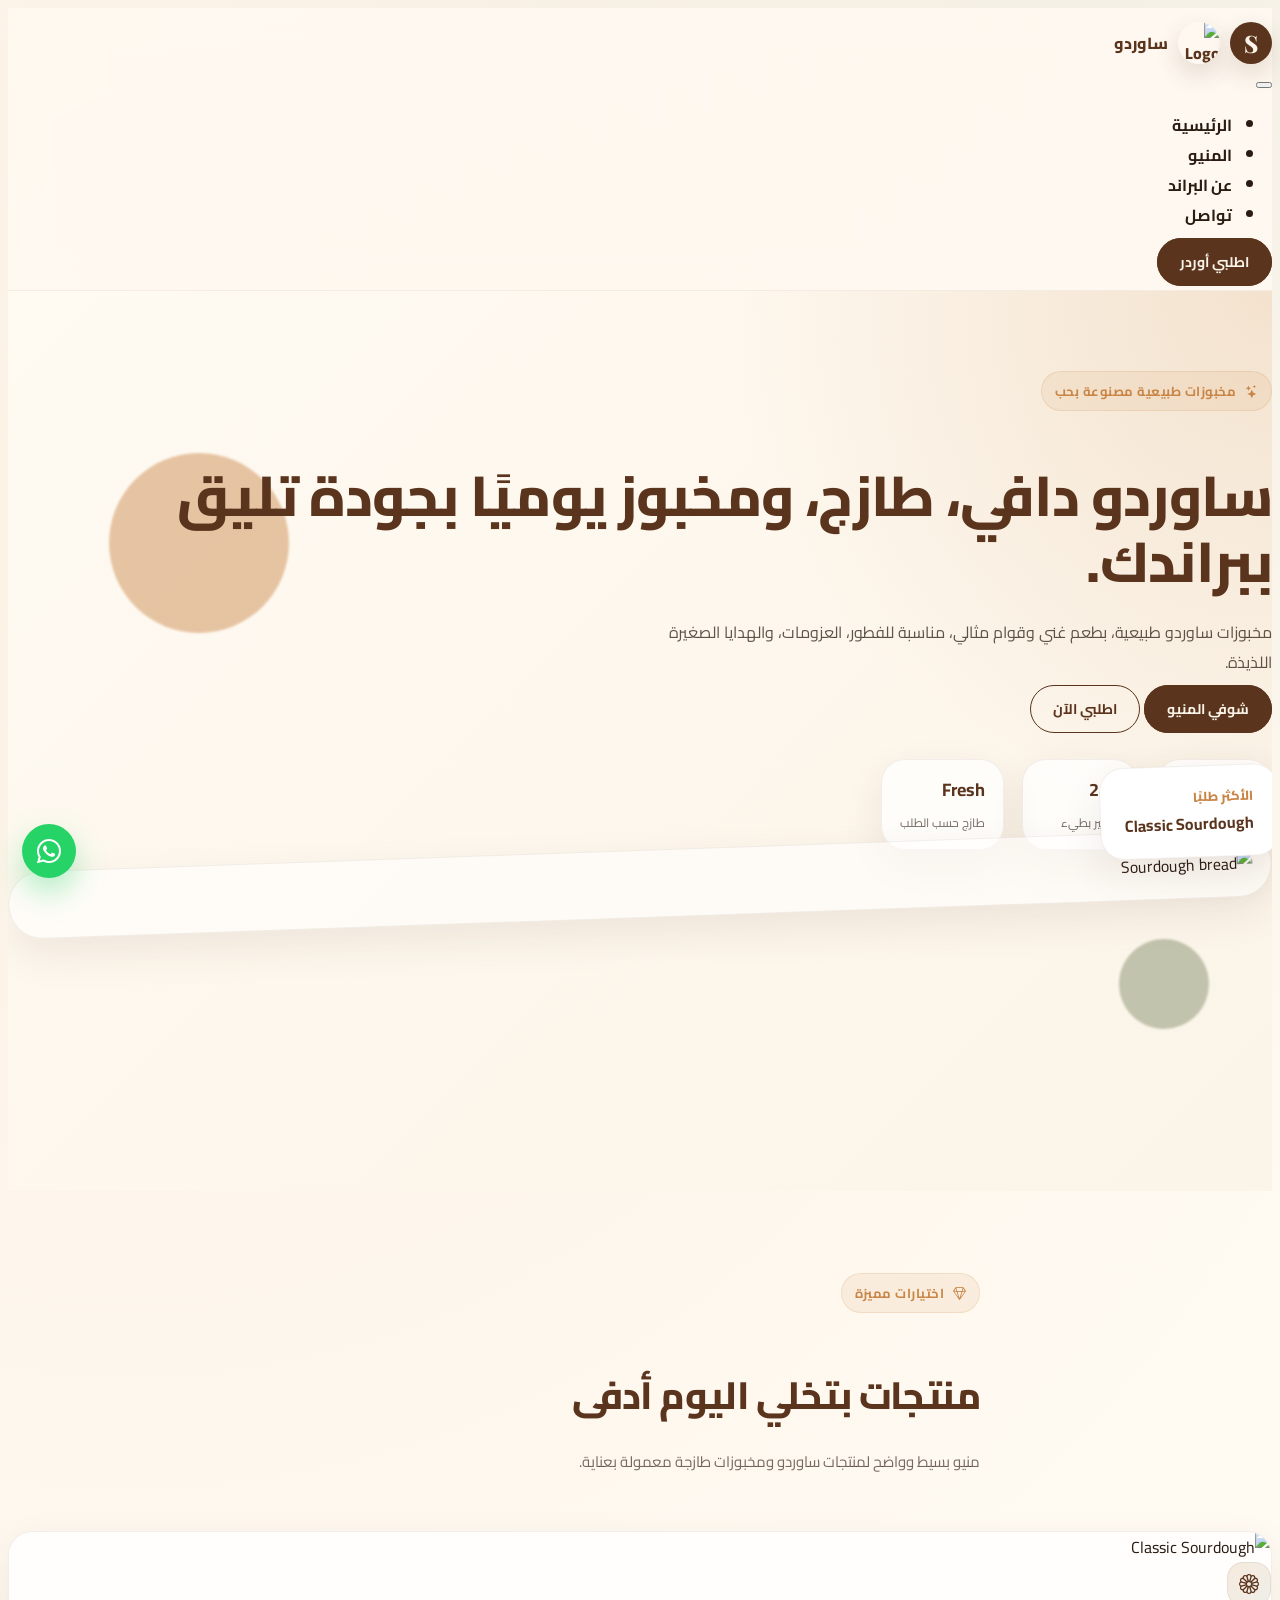
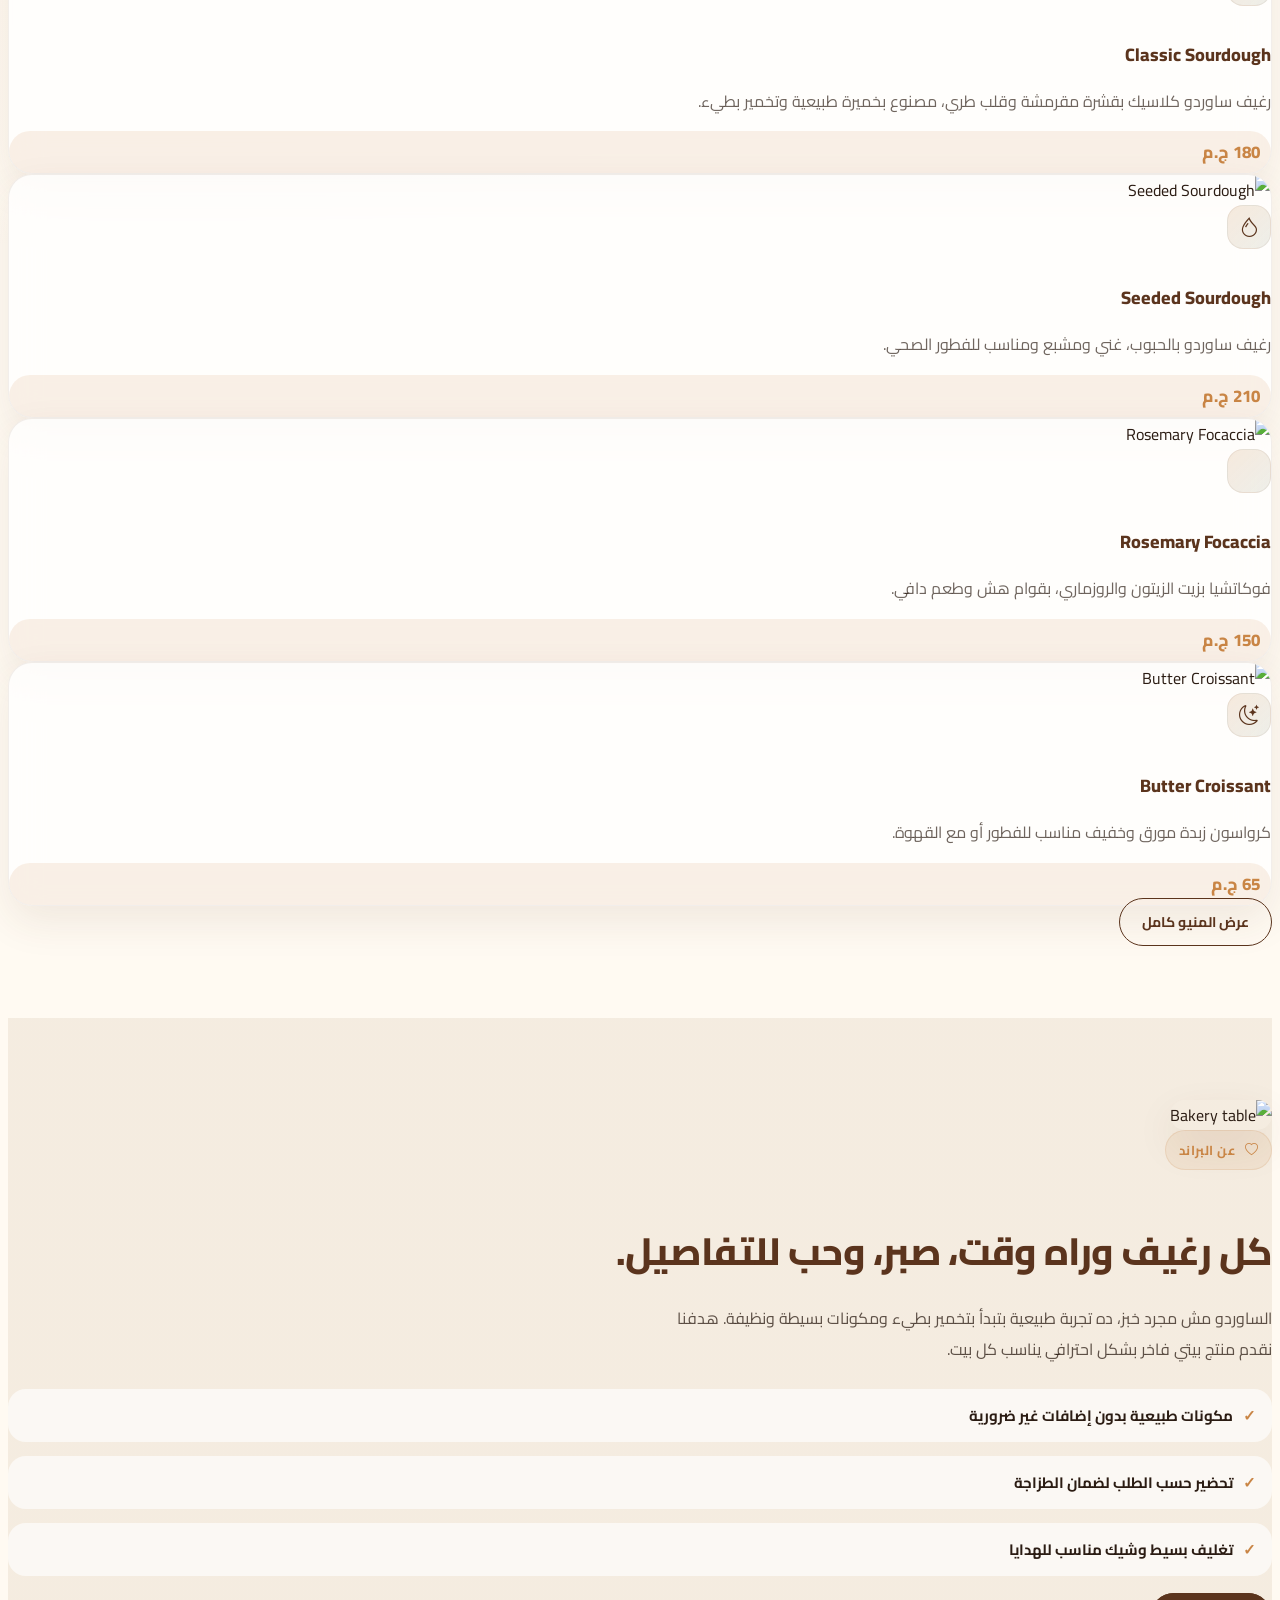
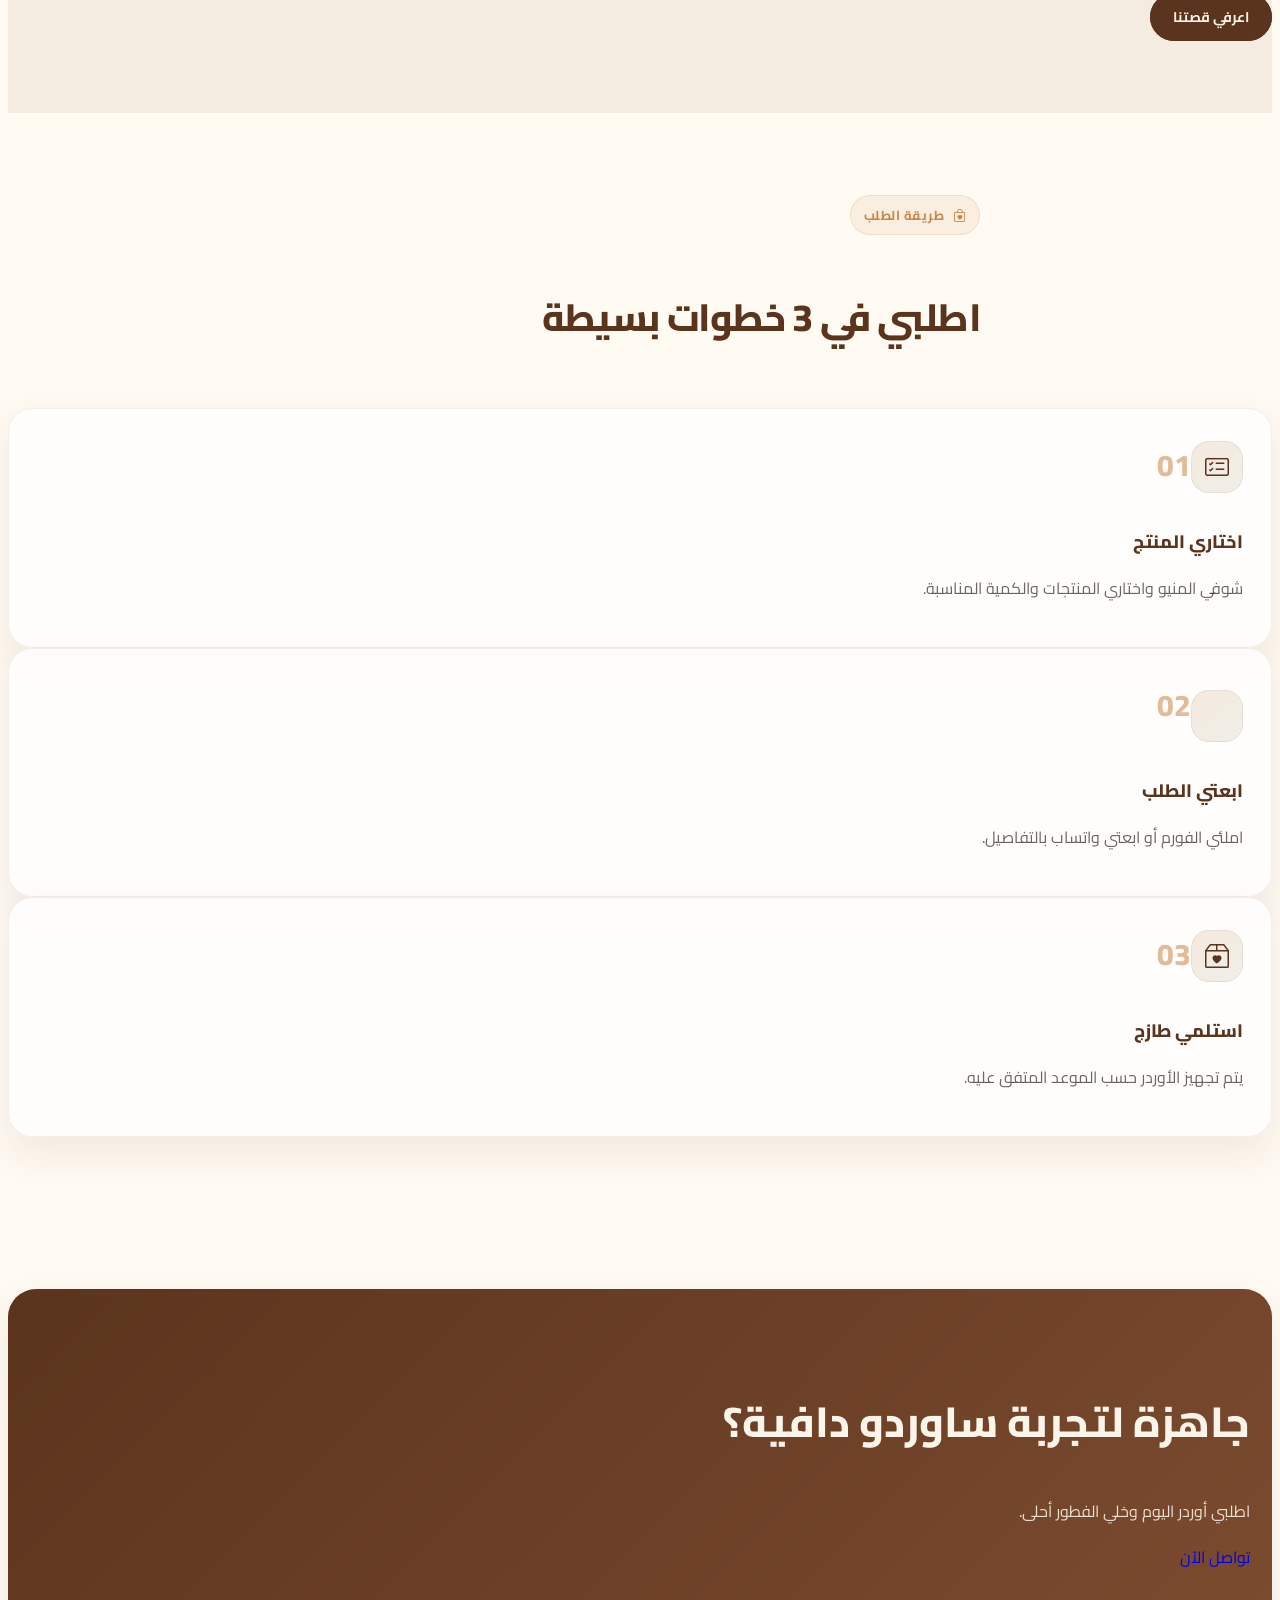
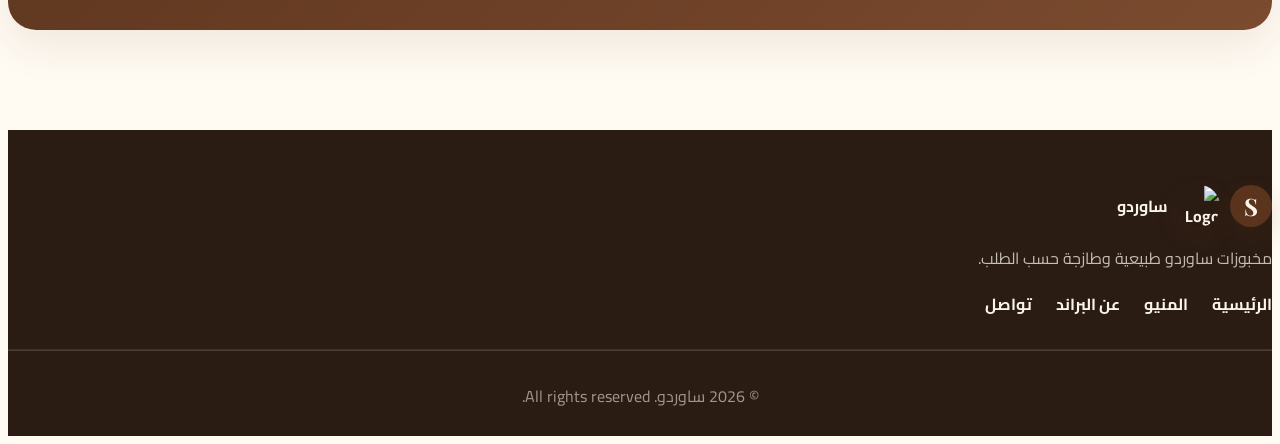
==== index.html @ ecd875d2 "Add files via upload" ====
<!DOCTYPE html>
<html lang="ar" dir="rtl">
<head>
  <meta charset="UTF-8" />
  <meta name="viewport" content="width=device-width, initial-scale=1.0" />
  <title>الرئيسية | ساوردو</title>
  <meta name="description" content="ساوردو - مخبوزات ساوردو طازجة مصنوعة بحب." />
  <link rel="preconnect" href="https://fonts.googleapis.com">
  <link rel="preconnect" href="https://fonts.gstatic.com" crossorigin>
  <link href="https://fonts.googleapis.com/css2?family=Cairo:wght@400;500;700;800&family=Playfair+Display:wght@700&display=swap" rel="stylesheet">
  <link href="https://cdn.jsdelivr.net/npm/bootstrap@5.3.3/dist/css/bootstrap.rtl.min.css" rel="stylesheet">
  <link rel="stylesheet" href="https://cdn.jsdelivr.net/npm/bootstrap-icons@1.11.3/font/bootstrap-icons.min.css">
  <link rel="stylesheet" href="assets/css/style.css" />
</head>
<body>
<nav class="navbar navbar-expand-lg fixed-top custom-navbar">
  <div class="container">
    <a class="navbar-brand brand-logo" href="index.html">
      <span class="logo-mark" data-logo-text>S</span>
      <img data-logo-image src="" class="logo-img d-none" alt="Logo">
      <span data-brand-name>ساوردو</span>
    </a>
    <button class="navbar-toggler border-0 shadow-none" type="button" data-bs-toggle="collapse" data-bs-target="#mainNav">
      <span class="navbar-toggler-icon"></span>
    </button>
    <div class="collapse navbar-collapse" id="mainNav">
      <ul class="navbar-nav me-auto mb-2 mb-lg-0 gap-lg-3">
        <li class="nav-item"><a class="nav-link" href="index.html">الرئيسية</a></li>
        <li class="nav-item"><a class="nav-link" href="menu.html">المنيو</a></li>
        <li class="nav-item"><a class="nav-link" href="about.html">عن البراند</a></li>
        <li class="nav-item"><a class="nav-link" href="contact.html">تواصل</a></li>
      </ul>
      <a href="contact.html" class="btn btn-brand">اطلبي أوردر</a>
    </div>
  </div>
</nav>
<header class="hero-section">
  <div class="floating-shape shape-1"></div>
  <div class="floating-shape shape-2"></div>
  <div class="container">
    <div class="row align-items-center g-5 min-vh-100">
      <div class="col-lg-6 reveal">
        <span class="eyebrow"><i class="bi bi-stars"></i> مخبوزات طبيعية مصنوعة بحب</span>
        <h1 class="hero-title" data-hero-title></h1>
        <p class="hero-text" data-hero-subtitle></p>
        <div class="d-flex flex-wrap gap-3 mt-4">
          <a href="menu.html" class="btn btn-brand btn-lg">شوفي المنيو</a>
          <a href="contact.html" class="btn btn-outline-brand btn-lg">اطلبي الآن</a>
        </div>
        <div class="hero-stats">
          <div><strong>100%</strong><span>خميرة طبيعية</span></div>
          <div><strong>24h</strong><span>تخمير بطيء</span></div>
          <div><strong>Fresh</strong><span>طازج حسب الطلب</span></div>
        </div>
      </div>
      <div class="col-lg-6 reveal">
        <div class="hero-card">
          <img data-hero-image src="" alt="Sourdough bread" class="img-fluid hero-img">
          <div class="order-badge"><span>الأكثر طلبًا</span><strong>Classic Sourdough</strong></div>
        </div>
      </div>
    </div>
  </div>
</header>
<section class="section-padding">
  <div class="container">
    <div class="section-heading text-center reveal">
      <span class="eyebrow"><i class="bi bi-gem"></i> اختيارات مميزة</span>
      <h2>منتجات بتخلي اليوم أدفى</h2>
      <p>منيو بسيط وواضح لمنتجات ساوردو ومخبوزات طازجة معمولة بعناية.</p>
    </div>
    <div class="row g-4" data-featured-products></div>
    <div class="text-center mt-5 reveal"><a href="menu.html" class="btn btn-outline-brand btn-lg">عرض المنيو كامل</a></div>
  </div>
</section>
<section class="warm-section section-padding">
  <div class="container">
    <div class="row align-items-center g-5">
      <div class="col-lg-6 reveal"><img data-about-image src="" class="img-fluid rounded-img" alt="Bakery table"></div>
      <div class="col-lg-6 reveal">
        <span class="eyebrow"><i class="bi bi-heart"></i> عن البراند</span>
        <h2 class="section-title" data-about-title></h2>
        <p class="large-text" data-about-text></p>
        <ul class="feature-list">
          <li>مكونات طبيعية بدون إضافات غير ضرورية</li>
          <li>تحضير حسب الطلب لضمان الطزاجة</li>
          <li>تغليف بسيط وشيك مناسب للهدايا</li>
        </ul>
        <a href="about.html" class="btn btn-brand mt-3">اعرفي قصتنا</a>
      </div>
    </div>
  </div>
</section>
<section class="section-padding">
  <div class="container">
    <div class="section-heading text-center reveal">
      <span class="eyebrow"><i class="bi bi-bag-heart"></i> طريقة الطلب</span>
      <h2>اطلبي في 3 خطوات بسيطة</h2>
    </div>
    <div class="row g-4">
      <div class="col-md-4 reveal"><div class="step-card"><div class="step-icon"><i class="bi bi-card-checklist"></i></div><span>01</span><h3>اختاري المنتج</h3><p>شوفي المنيو واختاري المنتجات والكمية المناسبة.</p></div></div>
      <div class="col-md-4 reveal"><div class="step-card"><div class="step-icon"><i class="bi bi-send-heart"></i></div><span>02</span><h3>ابعتي الطلب</h3><p>املئي الفورم أو ابعتي واتساب بالتفاصيل.</p></div></div>
      <div class="col-md-4 reveal"><div class="step-card"><div class="step-icon"><i class="bi bi-box2-heart"></i></div><span>03</span><h3>استلمي طازج</h3><p>يتم تجهيز الأوردر حسب الموعد المتفق عليه.</p></div></div>
    </div>
  </div>
</section>
<section class="cta-section reveal">
  <div class="container"><div class="cta-box text-center"><h2>جاهزة لتجربة ساوردو دافية؟</h2><p>اطلبي أوردر اليوم وخلي الفطور أحلى.</p><a href="contact.html" class="btn btn-light btn-lg">تواصل الآن</a></div></div>
</section>
<footer class="footer">
  <div class="container">
    <div class="row g-4 align-items-center">
      <div class="col-md-6">
        <a class="brand-logo footer-logo" href="index.html">
          <span class="logo-mark" data-logo-text>S</span>
          <img data-logo-image src="" class="logo-img d-none" alt="Logo">
          <span data-brand-name>ساوردو</span>
        </a>
        <p class="mt-3 mb-0">مخبوزات ساوردو طبيعية وطازجة حسب الطلب.</p>
      </div>
      <div class="col-md-6 text-md-start">
        <a href="index.html">الرئيسية</a>
        <a href="menu.html">المنيو</a>
        <a href="about.html">عن البراند</a>
        <a href="contact.html">تواصل</a>
      </div>
    </div>
    <hr>
    <p class="copyright">© 2026 <span data-brand-name>ساوردو</span>. All rights reserved.</p>
  </div>
</footer>
<a data-whatsapp-link href="https://wa.me/201288427468" target="_blank" class="whatsapp-float"><i class="bi bi-whatsapp"></i></a>
<script src="https://cdn.jsdelivr.net/npm/bootstrap@5.3.3/dist/js/bootstrap.bundle.min.js"></script>
<script src="assets/js/cms-site.js"></script>
</body>
</html>
---- assets/css/style.css ----
:root{
  --cream:#fbf4e8;
  --cream-2:#fffaf2;
  --brown:#5b341d;
  --brown-2:#8b5e3c;
  --caramel:#c98545;
  --olive:#7d8764;
  --dark:#2b1c13;
  --white:#ffffff;
  --shadow:0 16px 42px rgba(91,52,29,.09);
}
*{box-sizing:border-box}
html{scroll-behavior:smooth}
body{
  font-family:'Cairo',sans-serif;
  background:radial-gradient(circle at 10% 10%, rgba(201,133,69,.08), transparent 28%),
  radial-gradient(circle at 85% 0%, rgba(125,135,100,.08), transparent 22%),var(--cream-2);
  color:var(--dark);
  overflow-x:hidden;
}
a{text-decoration:none}
.custom-navbar{
  background:rgba(255,250,242,.86);
  backdrop-filter:blur(18px);
  border-bottom:1px solid rgba(91,52,29,.06);
  padding:14px 0;
  transition:.3s;
}
.custom-navbar.scrolled{box-shadow:0 12px 30px rgba(43,28,19,.08);padding:10px 0}
.brand-logo{display:flex;align-items:center;gap:10px;font-weight:800;color:var(--brown)!important}
.logo-mark{
  width:42px;height:42px;border-radius:50%;background:var(--brown);color:var(--cream);
  display:inline-flex;align-items:center;justify-content:center;font-family:'Playfair Display',serif;
  font-size:24px;box-shadow:0 10px 24px rgba(91,52,29,.16);
}
.logo-img{width:42px;height:42px;border-radius:50%;object-fit:cover;box-shadow:0 10px 24px rgba(91,52,29,.16)}
.nav-link{color:var(--dark);font-weight:700;position:relative}
.nav-link::after{content:"";position:absolute;bottom:2px;right:8px;width:0;height:2px;background:var(--caramel);transition:.3s}
.nav-link:hover::after,.nav-link.active::after{width:45%}
.btn-brand{
  background:var(--brown);color:var(--cream)!important;border-radius:999px;padding:10px 22px;
  border:1px solid var(--brown);font-weight:700;transition:.3s;font-size:14px;
}
.btn-brand:hover{background:var(--caramel);border-color:var(--caramel);transform:translateY(-3px);box-shadow:0 14px 28px rgba(201,133,69,.25)}
.btn-outline-brand{
  color:var(--brown)!important;border:1px solid var(--brown);border-radius:999px;padding:10px 22px;
  font-weight:700;transition:.3s;font-size:14px;
}
.btn-outline-brand:hover{background:var(--brown);color:var(--cream)!important;transform:translateY(-3px)}
.hero-section{
  position:relative;min-height:100vh;background:radial-gradient(circle at top right,rgba(201,133,69,.18),transparent 35%),linear-gradient(135deg,var(--cream-2),var(--cream));
  overflow:hidden;padding-top:80px;
}
.eyebrow{
  display:inline-block;color:var(--caramel);font-weight:700;letter-spacing:.5px;margin-bottom:14px;
  background:rgba(201,133,69,.10);border:1px solid rgba(201,133,69,.16);padding:7px 13px;border-radius:999px;font-size:13px;
}
.eyebrow i{margin-left:5px}
.hero-title{
  font-size:clamp(34px,5vw,56px);font-weight:800;line-height:1.18;color:var(--brown);
  margin-bottom:22px;letter-spacing:-.6px;
}
.hero-text,.large-text{font-size:16px;line-height:1.9;color:rgba(43,28,19,.75);max-width:620px}
.hero-stats{display:flex;gap:18px;flex-wrap:wrap;margin-top:36px}
.hero-stats div{
  background:rgba(255,255,255,.75);border:1px solid rgba(91,52,29,.08);border-radius:24px;
  padding:13px 18px;min-width:116px;box-shadow:var(--shadow);
}
.hero-stats strong{display:block;color:var(--brown);font-size:18px}
.hero-stats span{font-size:12px;color:rgba(43,28,19,.65)}
.hero-card{
  position:relative;padding:18px;background:rgba(255,255,255,.55);border:1px solid rgba(91,52,29,.08);
  border-radius:40px;box-shadow:var(--shadow);transform:rotate(-2deg);
}
.hero-img{border-radius:32px;height:540px;width:100%;object-fit:cover}
.order-badge{
  position:absolute;bottom:40px;right:-10px;background:var(--white);box-shadow:var(--shadow);
  border-radius:24px;padding:18px 24px;animation:float 3s ease-in-out infinite;border:1px solid rgba(91,52,29,.08);
}
.order-badge span{display:block;color:var(--caramel);font-weight:800;font-size:13px}
.order-badge strong{color:var(--brown)}
.floating-shape{position:absolute;border-radius:50%;opacity:.45;filter:blur(1px)}
.shape-1{width:180px;height:180px;background:var(--caramel);top:18%;left:8%;animation:float 5s ease-in-out infinite}
.shape-2{width:90px;height:90px;background:var(--olive);bottom:18%;right:5%;animation:float 4s ease-in-out infinite reverse}
@keyframes float{0%,100%{transform:translateY(0)}50%{transform:translateY(-18px)}}
.section-padding{padding:82px 0}
.section-heading{max-width:680px;margin:0 auto 55px}
.section-heading h2,.section-title{
  color:var(--brown);font-size:clamp(26px,3.2vw,38px);font-weight:800;margin-bottom:16px;letter-spacing:-.6px;
}
.section-heading p{font-size:15px;color:rgba(43,28,19,.65)}
.product-card,.menu-card,.step-card,.value-card,.contact-info,.order-form{
  background:rgba(255,255,255,.78);backdrop-filter:blur(16px);border:1px solid rgba(91,52,29,.08);
  border-radius:24px;overflow:hidden;box-shadow:var(--shadow);height:100%;transition:.35s;
}
.product-card:hover,.menu-card:hover,.step-card:hover,.value-card:hover{transform:translateY(-10px);box-shadow:0 22px 60px rgba(91,52,29,.13)}
.product-card img,.menu-card img{width:100%;height:205px;object-fit:cover;transition:.5s}
.product-card:hover img,.menu-card:hover img{transform:scale(1.06)}
.product-card h3,.menu-card h3,.step-card h3,.value-card h3{font-size:18px;color:var(--brown);font-weight:800;margin-bottom:8px}
.product-card p,.menu-card p,.step-card p,.value-card p{color:rgba(43,28,19,.68);line-height:1.8}
.price,.menu-card strong{
  color:var(--caramel);font-size:17px;font-weight:800;background:rgba(201,133,69,.12);
  padding:5px 11px;border-radius:999px;white-space:nowrap;
}
.warm-section{background:linear-gradient(rgba(91,52,29,.04),rgba(91,52,29,.04)),var(--cream)}
.rounded-img{border-radius:28px;box-shadow:var(--shadow)}
.feature-list{list-style:none;padding:0;margin:25px 0}
.feature-list li{margin-bottom:14px;padding:12px 16px;background:rgba(255,255,255,.65);border-radius:18px;font-weight:700;font-size:15px}
.feature-list li::before{content:"✓";color:var(--caramel);font-weight:900;margin-left:10px}
.step-card{padding:28px}
.step-card span{color:var(--caramel);font-size:30px;font-weight:800;opacity:.55}
.cta-section{padding:70px 0 100px}
.cta-box{background:linear-gradient(135deg,var(--brown),#7b4b2f);color:var(--cream);border-radius:28px;padding:58px 22px;box-shadow:var(--shadow)}
.cta-box h2{font-size:clamp(26px,4vw,42px);font-weight:800}
.cta-box p{font-size:16px;opacity:.88}
.footer{background:var(--dark);color:rgba(255,250,242,.72);padding:55px 0 25px}
.footer a{color:var(--cream);margin-left:20px;font-weight:700}
.footer-logo{color:var(--cream)!important}
.footer hr{border-color:rgba(255,250,242,.15);margin:30px 0}
.copyright{text-align:center;margin:0;color:rgba(255,250,242,.55)}
.whatsapp-float{
  position:fixed;left:22px;bottom:22px;z-index:99;background:#25D366;color:#fff!important;
  width:54px;height:54px;padding:0;display:flex;align-items:center;justify-content:center;
  font-size:24px;border-radius:999px;font-weight:900;box-shadow:0 14px 30px rgba(37,211,102,.35);
}
.page-hero{
  padding:145px 0 72px;background:radial-gradient(circle at top left,rgba(201,133,69,.20),transparent 30%),linear-gradient(135deg,var(--cream-2),var(--cream));
}
.page-hero h1{color:var(--brown);font-size:clamp(32px,5vw,50px);font-weight:800;letter-spacing:-.6px}
.page-hero p{font-size:16px;color:rgba(43,28,19,.65)}
.menu-filter{display:flex;justify-content:center;flex-wrap:wrap;gap:12px;margin-bottom:45px}
.filter-btn{border:1px solid rgba(91,52,29,.18);background:var(--white);color:var(--brown);border-radius:999px;padding:9px 20px;font-weight:800;transition:.3s;font-size:14px}
.filter-btn.active,.filter-btn:hover{background:var(--brown);color:var(--cream)}
.menu-content{padding:25px}
.menu-content .d-flex{align-items:flex-start}
.mini-link{color:var(--caramel);font-weight:900}
.value-card{padding:30px;text-align:center}
.contact-info,.order-form{padding:30px}
.info-row{display:flex;justify-content:space-between;gap:16px;padding:18px 0;border-bottom:1px solid rgba(91,52,29,.08)}
.info-row span{color:rgba(43,28,19,.6)}
.info-row span i{color:var(--caramel);margin-left:7px}
.info-row strong{color:var(--brown)}
.form-label{font-size:14px;font-weight:700;color:var(--brown)}
.form-control,.form-select{border-radius:18px;border:1px solid rgba(91,52,29,.14);padding:12px 14px;font-size:14px}
.form-control:focus,.form-select:focus{border-color:var(--caramel);box-shadow:0 0 0 .2rem rgba(201,133,69,.15)}
.icon-bubble,.step-icon{
  width:44px;height:44px;border-radius:16px;display:inline-flex;align-items:center;justify-content:center;
  margin-bottom:14px;background:linear-gradient(135deg, rgba(201,133,69,.17), rgba(125,135,100,.13));
  color:var(--brown);border:1px solid rgba(91,52,29,.08);font-size:20px;
}
.step-icon{width:52px;height:52px;border-radius:18px;font-size:24px}
.reveal{opacity:0;transform:translateY(35px);transition:opacity .75s ease, transform .75s ease}
.reveal.visible{opacity:1;transform:translateY(0)}
@media(max-width:991px){.hero-img{height:390px}.hero-card{transform:none}.custom-navbar .btn{margin-top:10px}}
@media(max-width:575px){.section-padding{padding:58px 0}.hero-stats div{width:100%}.order-badge{right:15px;bottom:28px}.whatsapp-float{left:14px;bottom:14px}.hero-title{font-size:34px}.page-hero{padding-top:128px}}
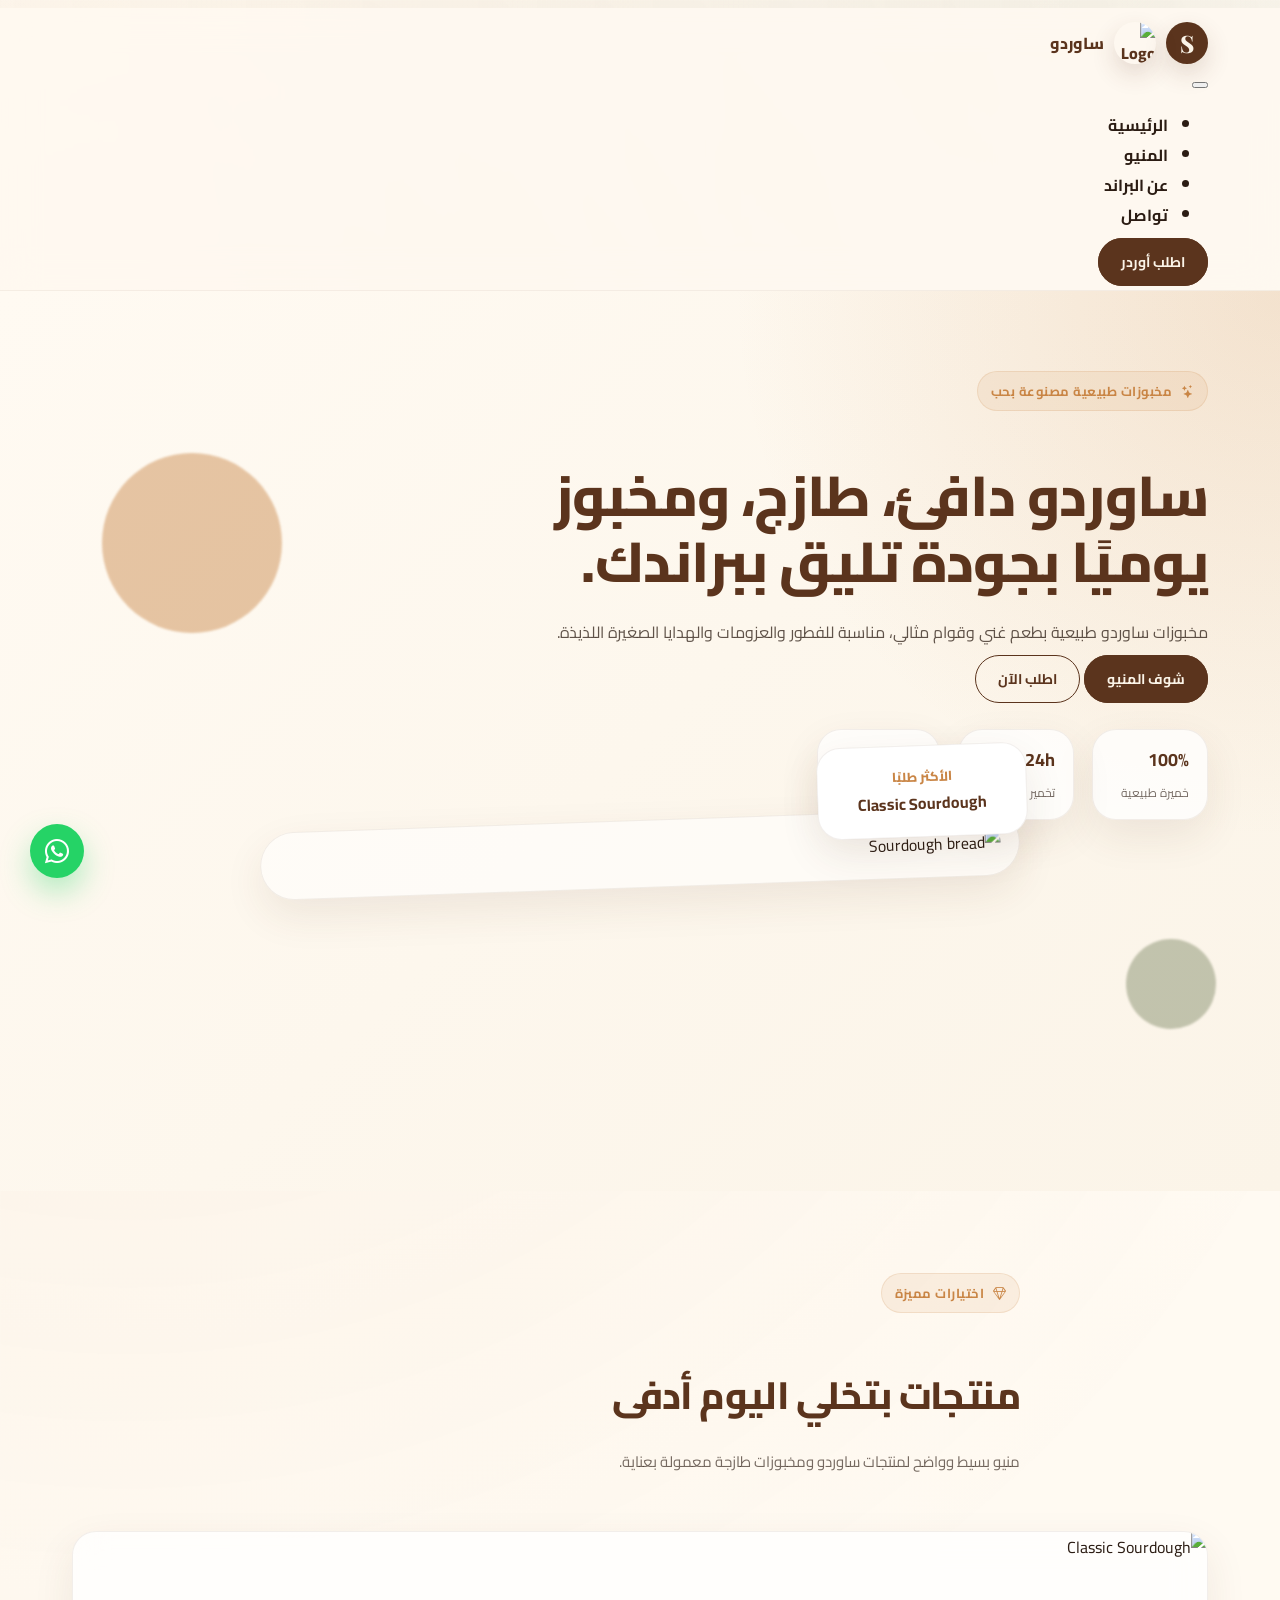
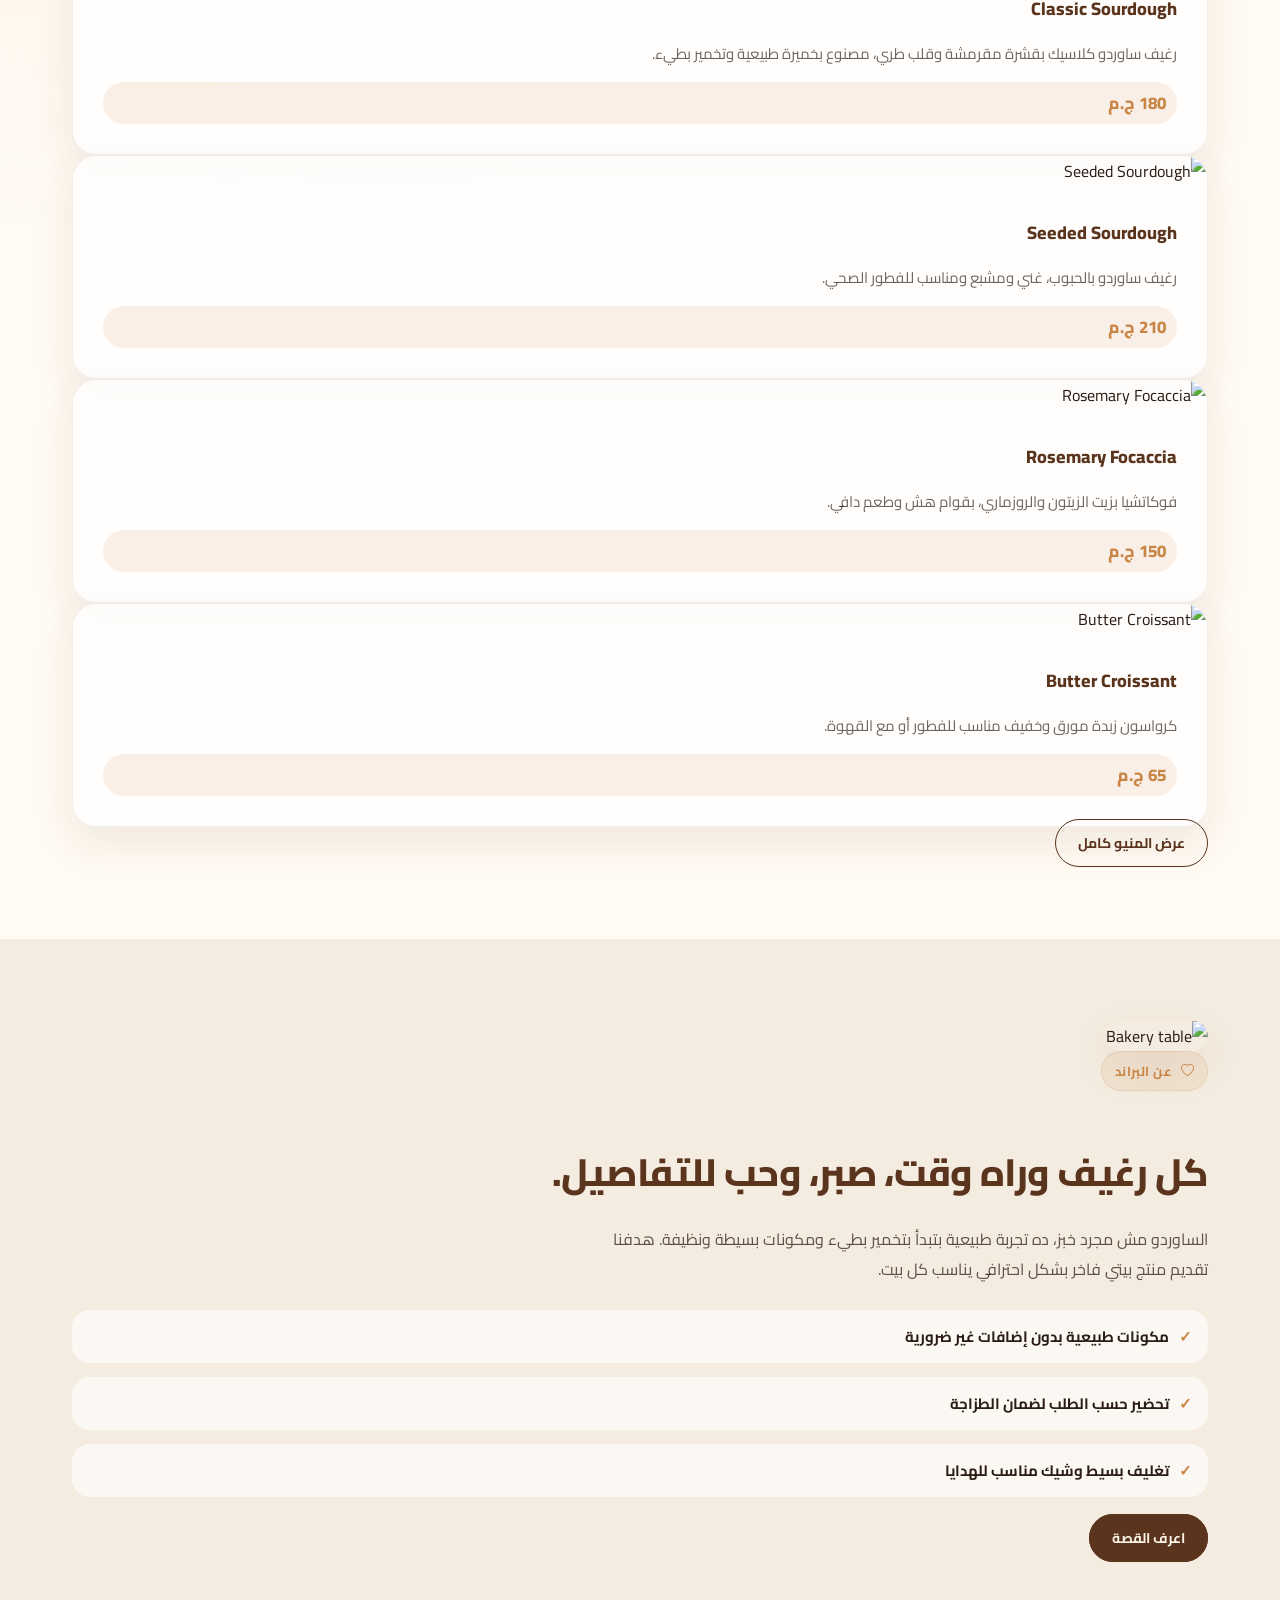
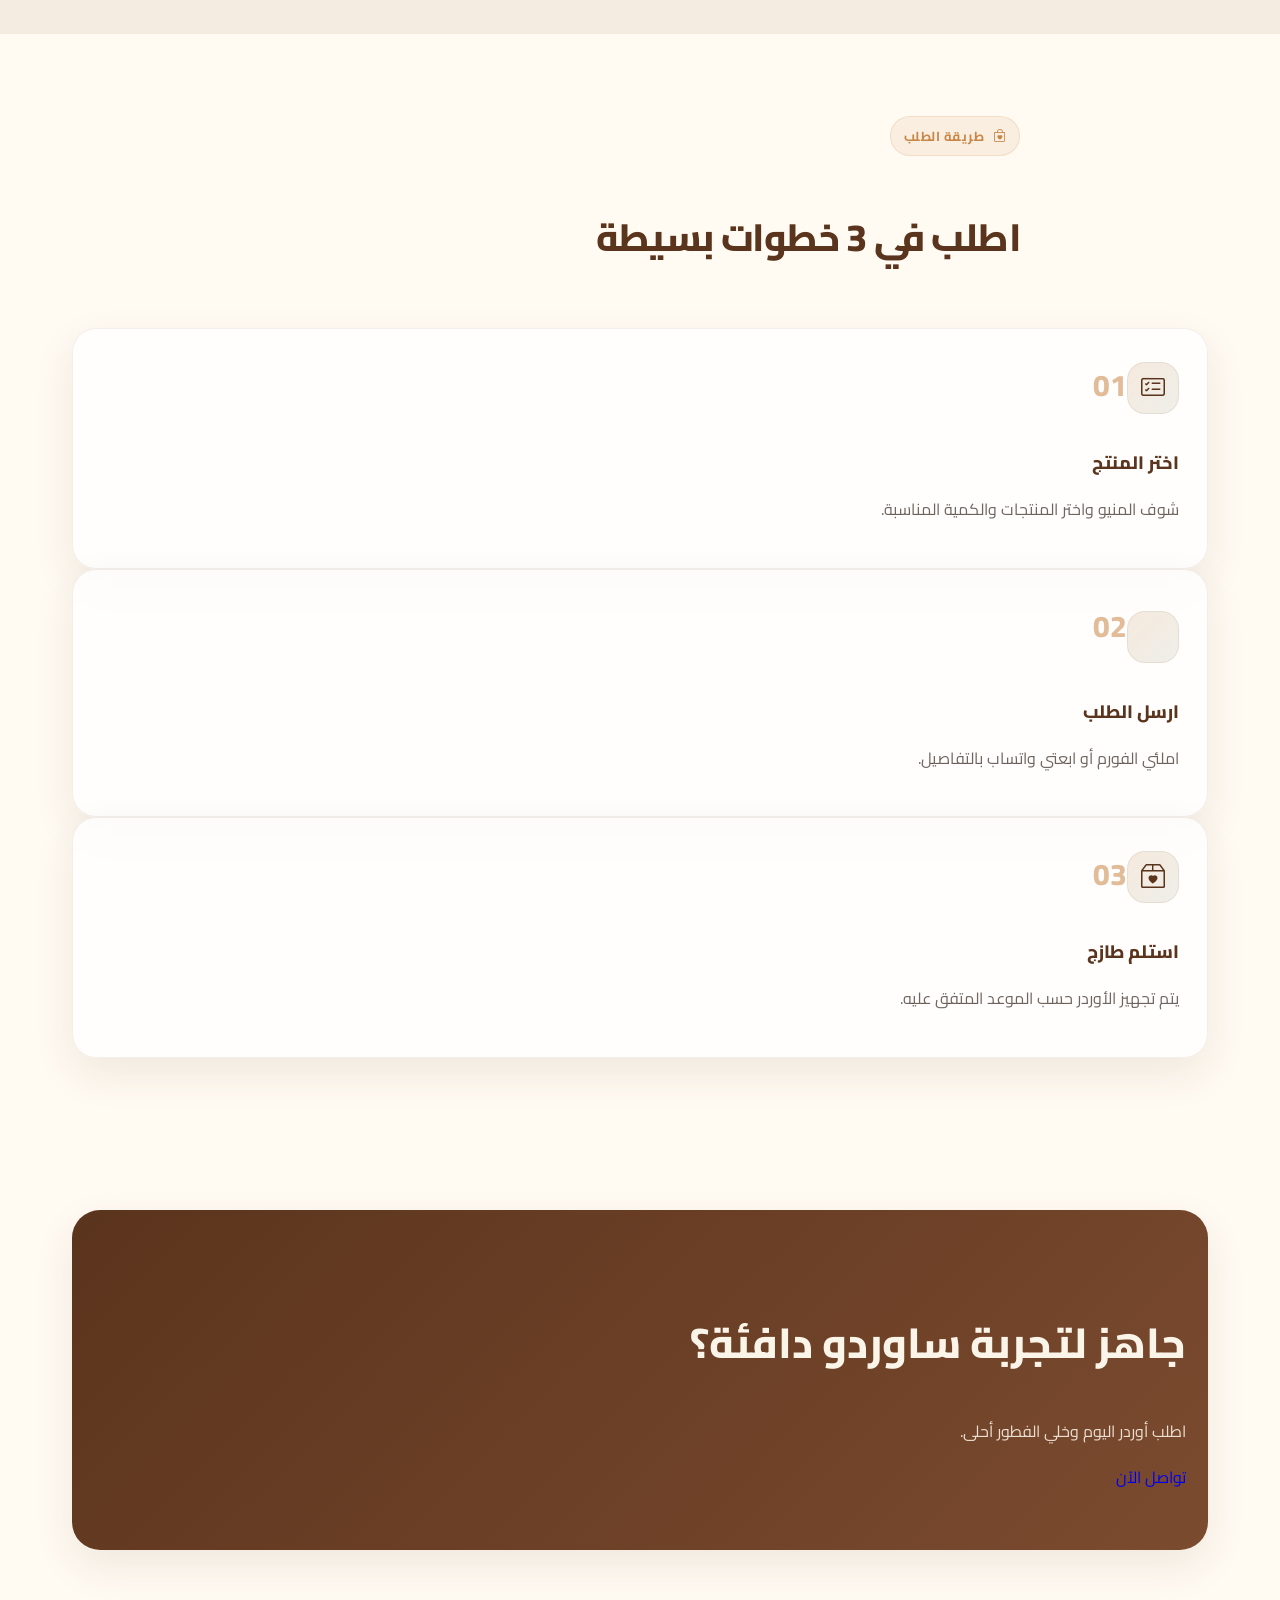
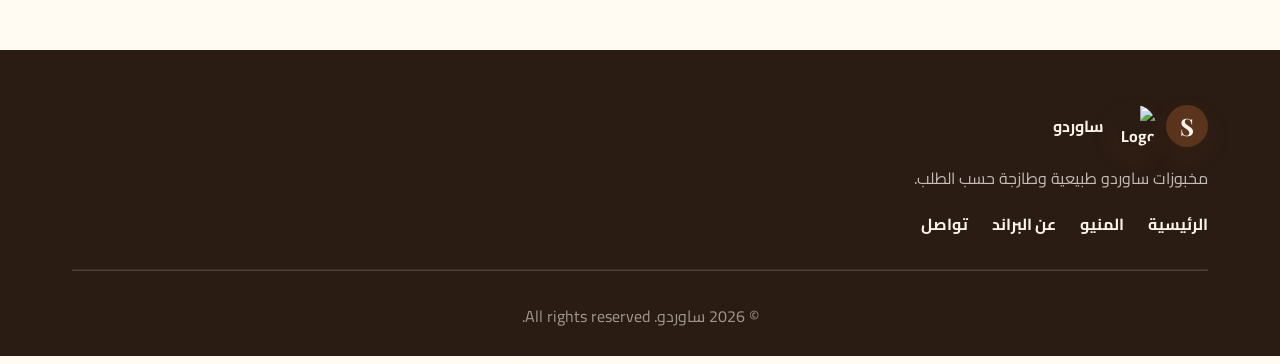
==== commit 33a82cf3: "Add files via upload" ====
--- a/index.html
+++ b/index.html
@@ -3,14 +3,52 @@
 <head>
   <meta charset="UTF-8" />
   <meta name="viewport" content="width=device-width, initial-scale=1.0" />
-  <title>الرئيسية | ساوردو</title>
-  <meta name="description" content="ساوردو - مخبوزات ساوردو طازجة مصنوعة بحب." />
+
+  <title>ساوردو | مخبوزات ساوردو طبيعية وطازجة حسب الطلب</title>
+  <meta name="description" content="ساوردو براند مخبوزات طبيعية يقدم خبز ساوردو طازج، فوكاتشيا، كرواسون وبوكسات مخبوزات دافئة مصنوعة بحب وبجودة عالية." />
+  <meta name="keywords" content="ساوردو, مخبوزات ساوردو, خبز ساوردو, مخبوزات طبيعية, فوكاتشيا, كرواسون, بوكس مخبوزات" />
+  <meta name="author" content="ساوردو" />
+  <meta name="robots" content="index, follow" />
+  <link rel="canonical" href="https://sourdough-eg.netlify.app/" />
+
+  <meta property="og:locale" content="ar_AR" />
+  <meta property="og:type" content="website" />
+  <meta property="og:title" content="ساوردو | مخبوزات ساوردو طبيعية وطازجة حسب الطلب" />
+  <meta property="og:description" content="ساوردو براند مخبوزات طبيعية يقدم خبز ساوردو طازج، فوكاتشيا، كرواسون وبوكسات مخبوزات دافئة مصنوعة بحب وبجودة عالية." />
+  <meta property="og:url" content="https://sourdough-eg.netlify.app/" />
+  <meta property="og:site_name" content="ساوردو" />
+  <meta property="og:image" content="https://images.unsplash.com/photo-1509440159596-0249088772ff?auto=format&fit=crop&w=1200&q=80" />
+
+  <meta name="twitter:card" content="summary_large_image" />
+  <meta name="twitter:title" content="ساوردو | مخبوزات ساوردو طبيعية وطازجة حسب الطلب" />
+  <meta name="twitter:description" content="ساوردو براند مخبوزات طبيعية يقدم خبز ساوردو طازج، فوكاتشيا، كرواسون وبوكسات مخبوزات دافئة مصنوعة بحب وبجودة عالية." />
+  <meta name="twitter:image" content="https://images.unsplash.com/photo-1509440159596-0249088772ff?auto=format&fit=crop&w=1200&q=80" />
+
+  <meta name="theme-color" content="#5b341d" />
+
   <link rel="preconnect" href="https://fonts.googleapis.com">
   <link rel="preconnect" href="https://fonts.gstatic.com" crossorigin>
   <link href="https://fonts.googleapis.com/css2?family=Cairo:wght@400;500;700;800&family=Playfair+Display:wght@700&display=swap" rel="stylesheet">
   <link href="https://cdn.jsdelivr.net/npm/bootstrap@5.3.3/dist/css/bootstrap.rtl.min.css" rel="stylesheet">
   <link rel="stylesheet" href="https://cdn.jsdelivr.net/npm/bootstrap-icons@1.11.3/font/bootstrap-icons.min.css">
   <link rel="stylesheet" href="assets/css/style.css" />
+
+  <script type="application/ld+json">
+  {
+  "@context": "https://schema.org",
+  "@type": "Bakery",
+  "name": "ساوردو",
+  "url": "https://sourdough-eg.netlify.app/",
+  "description": "ساوردو براند مخبوزات طبيعية يقدم خبز ساوردو طازج، فوكاتشيا، كرواسون وبوكسات مخبوزات دافئة مصنوعة بحب وبجودة عالية.",
+  "image": "https://images.unsplash.com/photo-1509440159596-0249088772ff?auto=format&fit=crop&w=1200&q=80",
+  "telephone": "+201288427468",
+  "sameAs": [
+    "https://www.instagram.com/sourdough.brand"
+  ],
+  "servesCuisine": "Bakery",
+  "priceRange": "$$"
+}
+  </script>
 </head>
 <body>
 <nav class="navbar navbar-expand-lg fixed-top custom-navbar">
@@ -30,7 +68,7 @@
         <li class="nav-item"><a class="nav-link" href="about.html">عن البراند</a></li>
         <li class="nav-item"><a class="nav-link" href="contact.html">تواصل</a></li>
       </ul>
-      <a href="contact.html" class="btn btn-brand">اطلبي أوردر</a>
+      <a href="contact.html" class="btn btn-brand">اطلب أوردر</a>
     </div>
   </div>
 </nav>
@@ -44,8 +82,8 @@
         <h1 class="hero-title" data-hero-title></h1>
         <p class="hero-text" data-hero-subtitle></p>
         <div class="d-flex flex-wrap gap-3 mt-4">
-          <a href="menu.html" class="btn btn-brand btn-lg">شوفي المنيو</a>
-          <a href="contact.html" class="btn btn-outline-brand btn-lg">اطلبي الآن</a>
+          <a href="menu.html" class="btn btn-brand btn-lg">شوف المنيو</a>
+          <a href="contact.html" class="btn btn-outline-brand btn-lg">اطلب الآن</a>
         </div>
         <div class="hero-stats">
           <div><strong>100%</strong><span>خميرة طبيعية</span></div>
@@ -86,7 +124,7 @@
           <li>تحضير حسب الطلب لضمان الطزاجة</li>
           <li>تغليف بسيط وشيك مناسب للهدايا</li>
         </ul>
-        <a href="about.html" class="btn btn-brand mt-3">اعرفي قصتنا</a>
+        <a href="about.html" class="btn btn-brand mt-3">اعرف القصة</a>
       </div>
     </div>
   </div>
@@ -95,17 +133,17 @@
   <div class="container">
     <div class="section-heading text-center reveal">
       <span class="eyebrow"><i class="bi bi-bag-heart"></i> طريقة الطلب</span>
-      <h2>اطلبي في 3 خطوات بسيطة</h2>
+      <h2>اطلب في 3 خطوات بسيطة</h2>
     </div>
     <div class="row g-4">
-      <div class="col-md-4 reveal"><div class="step-card"><div class="step-icon"><i class="bi bi-card-checklist"></i></div><span>01</span><h3>اختاري المنتج</h3><p>شوفي المنيو واختاري المنتجات والكمية المناسبة.</p></div></div>
-      <div class="col-md-4 reveal"><div class="step-card"><div class="step-icon"><i class="bi bi-send-heart"></i></div><span>02</span><h3>ابعتي الطلب</h3><p>املئي الفورم أو ابعتي واتساب بالتفاصيل.</p></div></div>
-      <div class="col-md-4 reveal"><div class="step-card"><div class="step-icon"><i class="bi bi-box2-heart"></i></div><span>03</span><h3>استلمي طازج</h3><p>يتم تجهيز الأوردر حسب الموعد المتفق عليه.</p></div></div>
+      <div class="col-md-4 reveal"><div class="step-card"><div class="step-icon"><i class="bi bi-card-checklist"></i></div><span>01</span><h3>اختر المنتج</h3><p>شوف المنيو واختر المنتجات والكمية المناسبة.</p></div></div>
+      <div class="col-md-4 reveal"><div class="step-card"><div class="step-icon"><i class="bi bi-send-heart"></i></div><span>02</span><h3>ارسل الطلب</h3><p>املئي الفورم أو ابعتي واتساب بالتفاصيل.</p></div></div>
+      <div class="col-md-4 reveal"><div class="step-card"><div class="step-icon"><i class="bi bi-box2-heart"></i></div><span>03</span><h3>استلم طازج</h3><p>يتم تجهيز الأوردر حسب الموعد المتفق عليه.</p></div></div>
     </div>
   </div>
 </section>
 <section class="cta-section reveal">
-  <div class="container"><div class="cta-box text-center"><h2>جاهزة لتجربة ساوردو دافية؟</h2><p>اطلبي أوردر اليوم وخلي الفطور أحلى.</p><a href="contact.html" class="btn btn-light btn-lg">تواصل الآن</a></div></div>
+  <div class="container"><div class="cta-box text-center"><h2>جاهز لتجربة ساوردو دافئة؟</h2><p>اطلب أوردر اليوم وخلي الفطور أحلى.</p><a href="contact.html" class="btn btn-light btn-lg">تواصل الآن</a></div></div>
 </section>
 <footer class="footer">
   <div class="container">
--- a/assets/css/style.css
+++ b/assets/css/style.css
@@ -153,3 +153,383 @@
 .reveal.visible{opacity:1;transform:translateY(0)}
 @media(max-width:991px){.hero-img{height:390px}.hero-card{transform:none}.custom-navbar .btn{margin-top:10px}}
 @media(max-width:575px){.section-padding{padding:58px 0}.hero-stats div{width:100%}.order-badge{right:15px;bottom:28px}.whatsapp-float{left:14px;bottom:14px}.hero-title{font-size:34px}.page-hero{padding-top:128px}}
+
+
+/* ===== Mobile Overflow & Layout Fix ===== */
+html,
+body{
+  width:100%;
+  max-width:100%;
+  overflow-x:hidden !important;
+}
+
+img,
+video,
+iframe{
+  max-width:100%;
+}
+
+.container,
+.container-fluid,
+.row{
+  max-width:100%;
+}
+
+.row{
+  margin-left:0 !important;
+  margin-right:0 !important;
+}
+
+[class*="col-"]{
+  min-width:0;
+}
+
+.floating-shape{
+  pointer-events:none;
+}
+
+@media(max-width:575px){
+  body{
+    overflow-x:hidden !important;
+  }
+
+  .custom-navbar{
+    padding:10px 0;
+  }
+
+  .custom-navbar .container{
+    padding-inline:16px;
+  }
+
+  .navbar-brand{
+    max-width:70%;
+  }
+
+  .brand-logo span:last-child{
+    font-size:20px;
+  }
+
+  .logo-mark,
+  .logo-img{
+    width:40px;
+    height:40px;
+    min-width:40px;
+  }
+
+  .navbar-collapse{
+    background:rgba(255,250,242,.98);
+    border:1px solid rgba(91,52,29,.08);
+    border-radius:20px;
+    margin-top:14px;
+    padding:16px;
+    box-shadow:0 16px 34px rgba(91,52,29,.09);
+  }
+
+  .navbar-nav{
+    gap:4px !important;
+  }
+
+  .hero-section{
+    padding-top:92px;
+    min-height:auto;
+  }
+
+  .hero-section .min-vh-100{
+    min-height:auto !important;
+    padding-top:34px;
+    padding-bottom:38px;
+  }
+
+  .hero-title{
+    font-size:38px !important;
+    line-height:1.28;
+    letter-spacing:-.3px;
+    max-width:100%;
+    word-break:normal;
+  }
+
+  .hero-text,
+  .large-text{
+    font-size:15px;
+    line-height:1.9;
+    max-width:100%;
+  }
+
+  .hero-card{
+    padding:10px;
+    border-radius:28px;
+    transform:none !important;
+    max-width:100%;
+  }
+
+  .hero-img{
+    height:330px !important;
+    border-radius:22px;
+  }
+
+  .order-badge{
+    right:18px;
+    left:18px;
+    bottom:22px;
+    width:auto;
+    text-align:center;
+    padding:14px 18px;
+    border-radius:18px;
+  }
+
+  .hero-stats{
+    display:grid;
+    grid-template-columns:1fr;
+    gap:14px;
+    margin-top:28px;
+  }
+
+  .hero-stats div{
+    width:100%;
+    min-width:0;
+    text-align:center;
+  }
+
+  .shape-1{
+    width:150px;
+    height:150px;
+    top:27%;
+    left:50%;
+    transform:translateX(-50%);
+    opacity:.35;
+  }
+
+  .shape-2{
+    width:70px;
+    height:70px;
+    bottom:12%;
+    right:8%;
+    opacity:.35;
+  }
+
+  .section-padding{
+    padding:62px 0;
+  }
+
+  .section-heading{
+    margin-bottom:34px;
+    padding-inline:10px;
+  }
+
+  .section-heading h2,
+  .section-title{
+    font-size:30px !important;
+    line-height:1.35;
+  }
+
+  .product-card,
+  .menu-card,
+  .step-card,
+  .value-card,
+  .contact-info,
+  .order-form{
+    border-radius:22px;
+  }
+
+  .product-card img,
+  .menu-card img{
+    height:240px;
+  }
+
+  .cta-section{
+    padding:55px 0 70px;
+  }
+
+  .cta-box{
+    margin-inline:0;
+    border-radius:26px;
+    padding:42px 20px;
+  }
+
+  .cta-box h2{
+    font-size:28px !important;
+    line-height:1.35;
+  }
+
+  .footer{
+    text-align:center;
+    padding-bottom:70px;
+  }
+
+  .footer .text-md-start{
+    text-align:center !important;
+  }
+
+  .footer a{
+    display:inline-block;
+    margin:8px 10px;
+  }
+
+  .footer-logo{
+    justify-content:center;
+  }
+
+  .whatsapp-float{
+    left:16px !important;
+    right:auto !important;
+    bottom:18px !important;
+    width:52px;
+    height:52px;
+    min-width:52px;
+    border-radius:50%;
+    transform:none !important;
+  }
+
+  .page-hero{
+    padding:122px 0 58px;
+  }
+
+  .page-hero h1{
+    font-size:34px !important;
+    line-height:1.3;
+  }
+
+  .menu-filter{
+    gap:8px;
+    margin-bottom:32px;
+  }
+
+  .filter-btn{
+    padding:8px 15px;
+    font-size:13px;
+  }
+
+  .info-row{
+    flex-direction:column;
+    gap:6px;
+    text-align:right;
+  }
+}
+
+@media(max-width:390px){
+  .hero-title{
+    font-size:34px !important;
+  }
+
+  .section-heading h2,
+  .section-title{
+    font-size:27px !important;
+  }
+
+  .hero-img{
+    height:295px !important;
+  }
+}
+
+
+/* ===== Order Badge Premium Fix ===== */
+.order-badge{
+  width:max-content;
+  max-width:260px;
+  min-width:210px;
+  text-align:center;
+}
+
+@media(max-width:575px){
+  .order-badge{
+    right:24px !important;
+    left:auto !important;
+    bottom:22px !important;
+    width:max-content !important;
+    min-width:210px;
+    max-width:250px;
+    text-align:center;
+    padding:14px 20px;
+  }
+
+  .order-badge strong{
+    display:block;
+    font-size:16px;
+    line-height:1.4;
+  }
+
+  .order-badge span{
+    font-size:13px;
+  }
+}
+
+@media(max-width:390px){
+  .order-badge{
+    right:18px !important;
+    min-width:190px;
+    max-width:220px;
+  }
+}
+
+
+/* ===== Final Premium Spacing + Masculine/Neutral UI ===== */
+@media (min-width: 1200px){
+  .container{
+    max-width: 1560px;
+    padding-inline: 72px;
+  }
+}
+
+@media (min-width: 1500px){
+  .container{
+    max-width: 1700px;
+    padding-inline: 96px;
+  }
+}
+
+.hero-title{
+  max-width: 760px;
+}
+
+.hero-text{
+  max-width: 720px;
+}
+
+.hero-card{
+  max-width: 760px;
+  margin-inline:auto;
+}
+
+.section-heading{
+  max-width:760px;
+}
+
+.product-card .p-4,
+.menu-content{
+  padding:30px !important;
+}
+
+.product-card h3,
+.menu-card h3{
+  margin-top:0;
+}
+
+.product-card p,
+.menu-card p{
+  font-size:15px;
+}
+
+.icon-bubble{
+  display:none !important;
+}
+
+@media(max-width:991px){
+  .container{
+    padding-inline:30px;
+  }
+}
+
+@media(max-width:575px){
+  .container{
+    padding-inline:22px;
+  }
+
+  .hero-title{
+    font-size:34px !important;
+  }
+
+  .product-card .p-4,
+  .menu-content{
+    padding:24px !important;
+  }
+}
